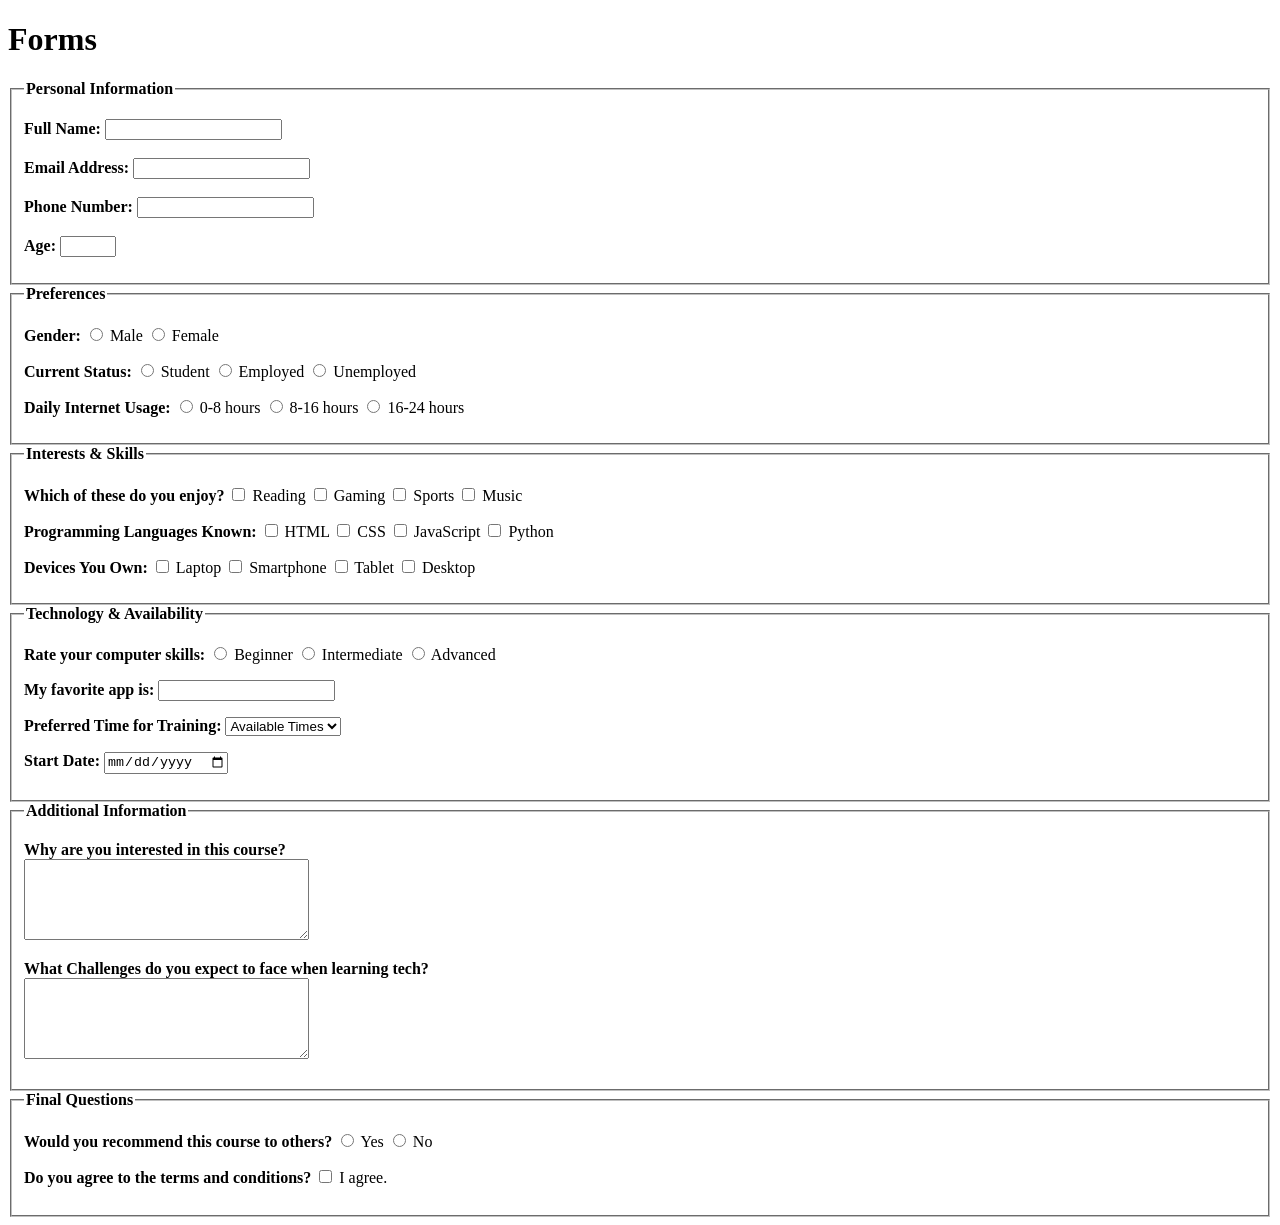
==== forms/index.html @ 73dc94c4 "Add files via upload" ====
<!DOCTYPE html>
<html lang="en">
<head>
    <meta charset="UTF-8">
    <meta name="viewport" content="width=device-width, initial-scale=1.0">
    <title>Forms</title>
    <link rel="stylesheet" href="styles.css">
</head>
<body>
    <h1>Forms</h1>
    <form action="/submit" method="post">
       <fieldset class="Info"> 
        
        <legend> <strong>Personal Information</strong> </legend>

        <p>
            <strong><label for="fname">Full Name:</label></strong>
            <input type="text" name="fname" id="fname" required> <br><br>

            <strong><label for="email">Email Address:</label></strong>
            <input type="email" id="email" name="email" required><br><br>

            <strong><label for="phone">Phone Number:</label></strong>
            <input type="tel" id="phone" name="phone" required> <br><br>

            <strong><label for="age">Age:</label></strong>
            <input type="number" id="age" name="age" min="0" max="120" required> <br>
        </p>

       </fieldset> 

       <fieldset class="Preferences">
        <legend> <strong>Preferences</strong> </legend>

        <p>
            <strong>Gender:</strong>
            <input type="radio" name="gender" id="male" value="male" required>
            <label for="male">Male</label>
            
            <input type="radio" name="gender" id="female" value="female" required>
            <label for="female">Female</label>
            </p>

        <p>
            <strong>Current Status:</strong>
            <input type="radio" name="status" id="Student" value="student" required>
            <label for="Student">Student</label>
            <input type="radio" name="status" id="Employed" value="employed" required>
            <label for="Employed">Employed</label>
            <input type="radio" name="status" id="Unemployed" value="unemployed" required>
            <label for="Unemployed">Unemployed</label>
        </p>

        <p>     
            <strong>Daily Internet Usage:</strong>
            <input type="radio" name="internet_usage" id="Intrernet_usage_1" value="0-8 hours" required>
            <label for="Intrernet_usage_1">0-8 hours</label>
            <input type="radio" name="internet_usage" id="Internet_usage_2" value="8-16 hours" required>
            <label for="Internet_usage_2">8-16 hours</label>
            <input type="radio" name="internet_usage" id="Internet_usage_3" value="16-24 hours" required>
            <label for="Internet_usage_3">16-24 hours</label>
        </p>

       </fieldset>

       <fieldset  class="Interests">
        <legend><strong>Interests & Skills</strong></legend>
        <p>
            <strong>Which of these do you enjoy?</strong>
            <input type="checkbox" name="interests" id="interest1" value="Reading">
            <label for="interest1">Reading</label>
            <input type="checkbox" name="interests" id="interest2" value="Gaming">
            <label for="interest2">Gaming</label>
            <input type="checkbox" name="interests" id="interest3" value="Sports">
            <label for="interest3">Sports</label>
            <input type="checkbox" name="interests" id="interest4" value="Music">
            <label for="interest4">Music</label>
        </p>
        
        <p>
            <strong>Programming Languages Known:</strong>
            <input type="checkbox" name="languages" id="language1" value="HTML">
            <label for="language1">HTML</label>
            <input type="checkbox" name="languages" id="language2" value="CSS">
            <label for="language2">CSS</label>
            <input type="checkbox" name="languages" id="language3" value="JavaScript">
            <label for="language3">JavaScript</label>
            <input type="checkbox" name="languages" id="language4" value="Python">
            <label for="language4">Python</label>
        </p>

        <p>
            <strong>Devices You Own:</strong>
            <input type="checkbox" name="devices" id="device1" value="Laptop">
            <label for="device1">Laptop</label>
            <input type="checkbox" name="devices" id="device2" value="Smartphone">
            <label for="device2">Smartphone</label>
            <input type="checkbox" name="devices" id="device3" value="Tablet">
            <label for="device3">Tablet</label>
            <input type="checkbox" name="devices" id="device4" value="Desktop">
            <label for="device4">Desktop</label>
        </p>
       </fieldset>

       <fieldset  class="Technology">
        <legend><strong>Technology & Availability</strong></legend>
        <p>
            <strong>Rate your computer skills:</strong>
            <input type="radio" name="skills" id="skills1" value="Beginner" required>
            <label for="skills1">Beginner</label>
            <input type="radio" name="skills" id="skills2" value="Intermediate" required>
            <label for="skills2">Intermediate</label>
            <input type="radio" name="skills" id="skills3" value="Advanced" required>
            <label for="skills3">Advanced</label>
        </p>

        <p>
            <label for="fav_app"><strong>My favorite app is:</strong></label>
            <input type="text" name="fav_app" id="fav_app" required>
        </p>

        <p>
            <label for="training_time"><strong>Preferred Time for Training:</strong></label>
            <select name="training_time" id="training-time" required>
                <option value="" disabled selected>Available Times</option>
                <option value="Morning">Morning</option>
                <option value="Afternoon">Afternoon</option>
                <option value="Evening">Evening</option>
            </select>
        </p>
 
        <p>                        
            <label for="start_date"><strong>Start Date:</strong></label>
            <input type="date" name="start_date" id="start_date">
        </p> 
       </fieldset>

       <fieldset class="additional_info">
        <legend><strong>Additional Information</strong></legend>
        <p>
            <label for="interests_info"><strong>Why are you interested in this course?</strong></label> <br>
            <textarea name="interests_info" id="interests_info" rows="5" required cols="33"></textarea>           
        </p>

        <p>
            <label for="challenges"><strong>What Challenges do you expect to face when learning tech?</strong></label> <br>
            <textarea name="challenges" id="challenges" rows="5" required cols="33"></textarea>
        </p>
       </fieldset>


<fieldset>
    <legend><strong>Final Questions</strong></legend>
    <p>
        <strong>Would you recommend this course to others?</strong>
        <input type="radio" name="recommend" id="yes" value="yes" required>
        <label for="yes">Yes</label>
        <input type="radio" name="recommend" id="no" value="no">
        <label for="no">No</label>
    </p>

    <strong>Do you agree to the terms and conditions?</strong>
    <input type="checkbox" name="terms" id="terms" value="agree" required>
    <label for="terms">I agree.</label> <br><br>

</fieldset>

    </form>
</body>
</html>
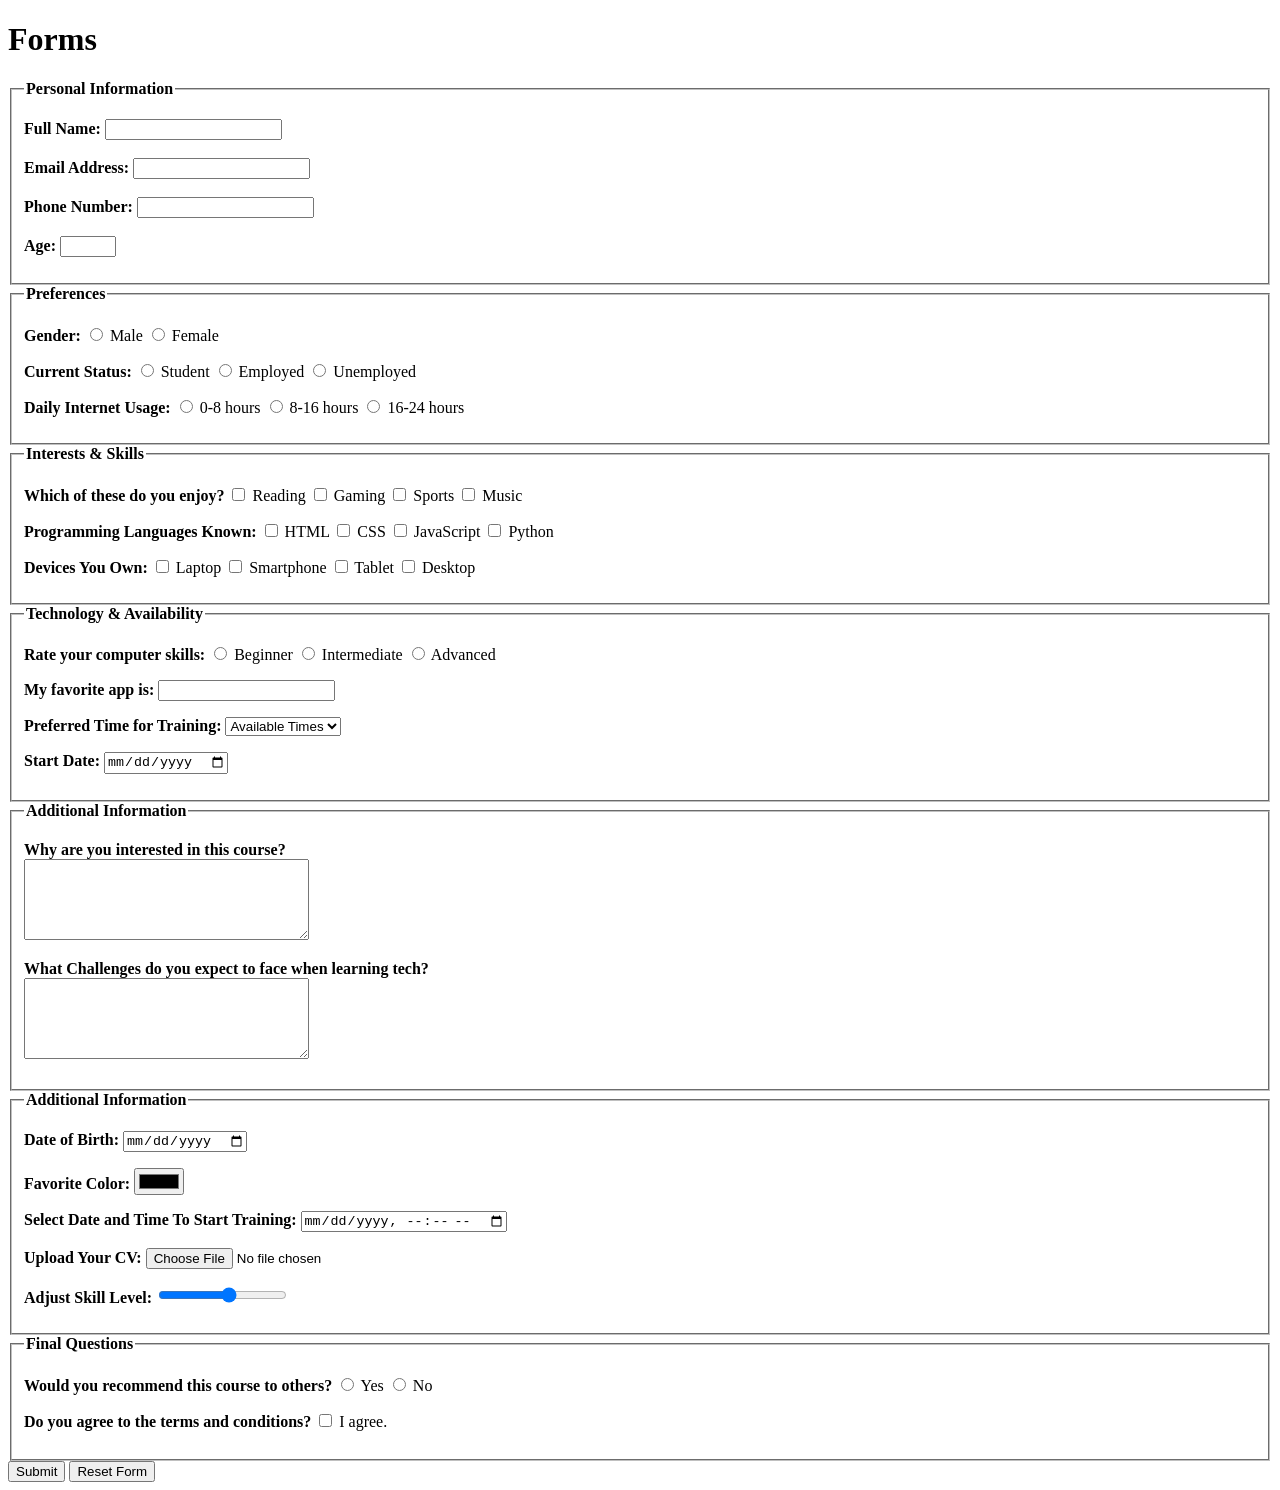
==== commit 05c55b2e: "Enhance form with additional user input fields Added additional fields for user information and pref" ====
--- a/forms/index.html
+++ b/forms/index.html
@@ -4,7 +4,7 @@
     <meta charset="UTF-8">
     <meta name="viewport" content="width=device-width, initial-scale=1.0">
     <title>Forms</title>
-    <link rel="stylesheet" href="styles.css">
+    <link rel="stylesheet" href="styles.css"> 
 </head>
 <body>
     <h1>Forms</h1>
@@ -148,23 +148,57 @@
         </p>
        </fieldset>
 
-
-<fieldset>
-    <legend><strong>Final Questions</strong></legend>
-    <p>
-        <strong>Would you recommend this course to others?</strong>
-        <input type="radio" name="recommend" id="yes" value="yes" required>
-        <label for="yes">Yes</label>
-        <input type="radio" name="recommend" id="no" value="no">
-        <label for="no">No</label>
-    </p>
-
-    <strong>Do you agree to the terms and conditions?</strong>
-    <input type="checkbox" name="terms" id="terms" value="agree" required>
-    <label for="terms">I agree.</label> <br><br>
-
-</fieldset>
+        <fieldset>
+            <legend><strong>Additional Information</strong></legend>
+            <p>
+                <label for="date_of_birth"><strong>Date of Birth:</strong></label>
+                <input type="date" name="date_of_birth" id="date_of_birth" required> 
+            </p>
+
+            <p>
+                <label for="fav_color"><strong>Favorite Color:</strong></label>
+                <input type="color" name="fav_color" id="fav_color" required>
+            </p>
+
+            <p>
+                <label for="start_training"><strong>Select Date and Time To Start Training:</strong></label>
+                <input type="datetime-local" name="start_training" id="start_training" required>
+            </p>
+
+            <p>
+                <label for="CV"><strong>Upload Your CV:</strong></label>
+                <input type="file" name="CV" id="CV" required>
+            </p>
+
+            <p>
+                <label for="skill_level"><strong>Adjust Skill Level:</strong></label>
+                <input type="range" name="skill_level" id="skill_level" min="1" max="10" required>
+            </p>
+
+        </fieldset>
+
+
+        <fieldset>
+            <legend><strong>Final Questions</strong></legend>
+            <p>
+                <strong>Would you recommend this course to others?</strong>
+                <input type="radio" name="recommend" id="yes" value="yes" required>
+                <label for="yes">Yes</label>
+                <input type="radio" name="recommend" id="no" value="no">
+                <label for="no">No</label>
+            </p>
+
+            <strong>Do you agree to the terms and conditions?</strong>
+            <input type="checkbox" name="terms" id="terms" value="agree" required>
+            <label for="terms">I agree.</label> <br><br>
+        </fieldset>        
+
+        <div class="btn-group">
+            <input class="submit" type="submit" value="Submit">
+            <input class="reset" type="reset" value="Reset Form">
+        </div>
+        
 
     </form>
 </body>
-</html>+</html>
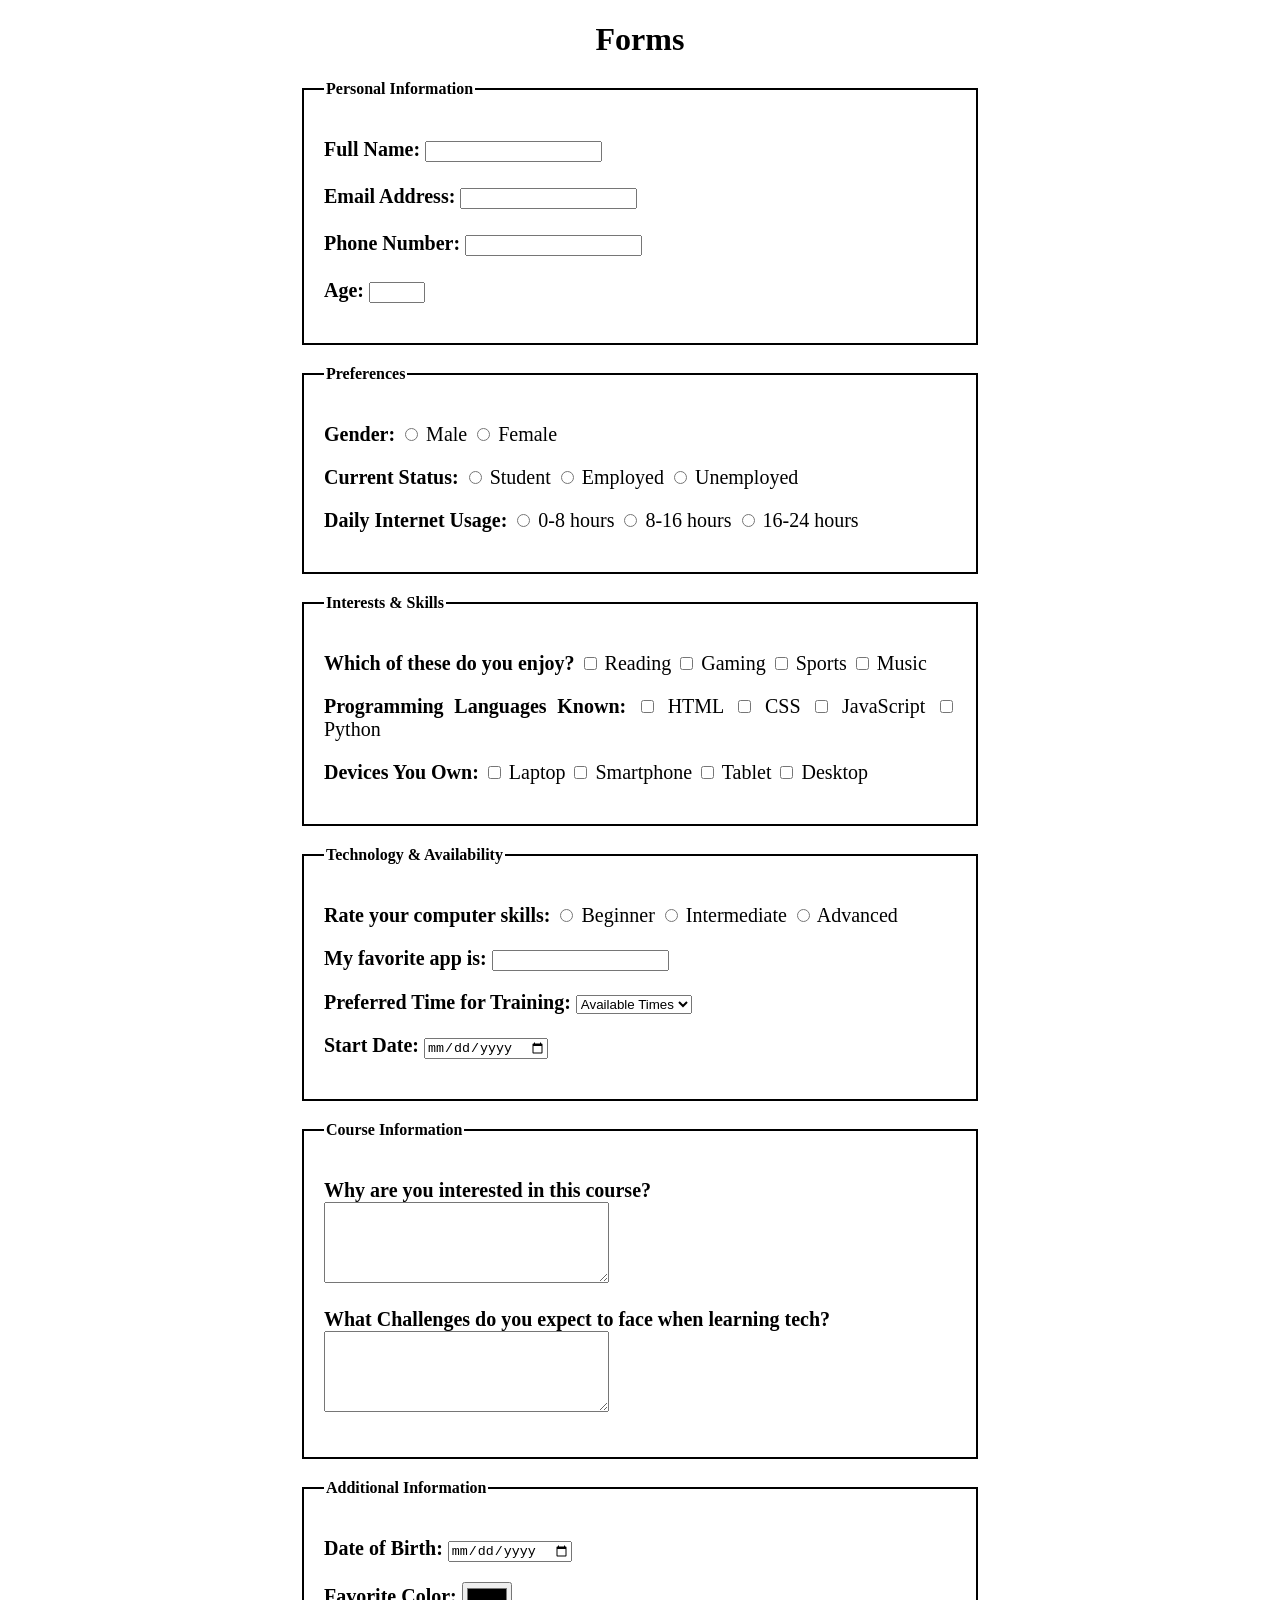
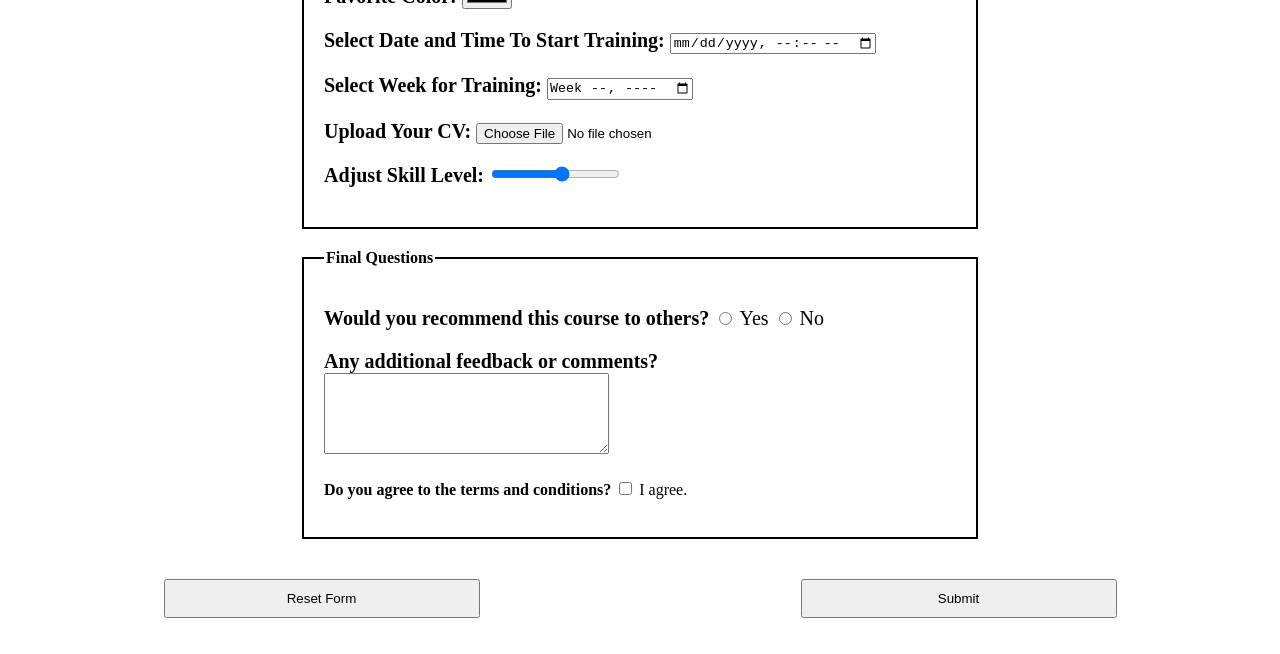
==== commit b4fd7c43: "Refactor form with additional fields and structure Updated form structure and added new fields for c" ====
--- a/forms/index.html
+++ b/forms/index.html
@@ -8,8 +8,8 @@
 </head>
 <body>
     <h1>Forms</h1>
-    <form action="/submit" method="post">
-       <fieldset class="Info"> 
+    <form action="/submit" method="post" autocomplete="on">
+       <fieldset class="info"> 
         
         <legend> <strong>Personal Information</strong> </legend>
 
@@ -135,8 +135,8 @@
         </p> 
        </fieldset>
 
-       <fieldset class="additional_info">
-        <legend><strong>Additional Information</strong></legend>
+       <fieldset class="course_info">
+        <legend><strong>Course Information</strong></legend>
         <p>
             <label for="interests_info"><strong>Why are you interested in this course?</strong></label> <br>
             <textarea name="interests_info" id="interests_info" rows="5" required cols="33"></textarea>           
@@ -148,7 +148,7 @@
         </p>
        </fieldset>
 
-        <fieldset>
+        <fieldset class="additional_information">
             <legend><strong>Additional Information</strong></legend>
             <p>
                 <label for="date_of_birth"><strong>Date of Birth:</strong></label>
@@ -163,6 +163,11 @@
             <p>
                 <label for="start_training"><strong>Select Date and Time To Start Training:</strong></label>
                 <input type="datetime-local" name="start_training" id="start_training" required>
+            </p>
+            
+            <p>
+                <label for="training_week"><strong>Select Week for Training:</strong></label>
+                <input type="week" name="training_week" id="training_week">
             </p>
 
             <p>
@@ -188,14 +193,19 @@
                 <label for="no">No</label>
             </p>
 
+             <p>
+                 <label for="feedback"><strong>Any additional feedback or comments?</strong></label> <br>
+                 <textarea name="feedback" id="feedback" rows="5" cols="33"></textarea>
+             </p>
+
             <strong>Do you agree to the terms and conditions?</strong>
             <input type="checkbox" name="terms" id="terms" value="agree" required>
             <label for="terms">I agree.</label> <br><br>
         </fieldset>        
 
         <div class="btn-group">
+            <input class="reset" type="reset" value="Reset Form">
             <input class="submit" type="submit" value="Submit">
-            <input class="reset" type="reset" value="Reset Form">
         </div>
         
 
--- a/forms/styles.css
+++ b/forms/styles.css
@@ -0,0 +1,43 @@
+h1{
+    text-align: center;
+}
+
+p{
+    font-size: 20px;
+    text-align: justify;
+}
+
+fieldset{
+    margin-left: auto;
+    margin-right: auto;
+    margin-top: 20px;
+    padding: 20px;
+    border: 2px solid black;
+    width: 50%;
+}
+
+.submit{
+    display: flex;
+    margin: 20px auto;
+    padding: 10px;
+    width: 25%;
+}
+
+.reset{
+    display: flex;
+    margin: 20px auto;
+    padding: 10px;
+    width: 25%;
+}
+
+.btn-group{
+    display: flex;
+    justify-content: center;
+    gap: 10px;
+    margin: 20px auto;
+}
+
+.submit, .reset {
+  padding: 10px;
+  width: 25%;
+}
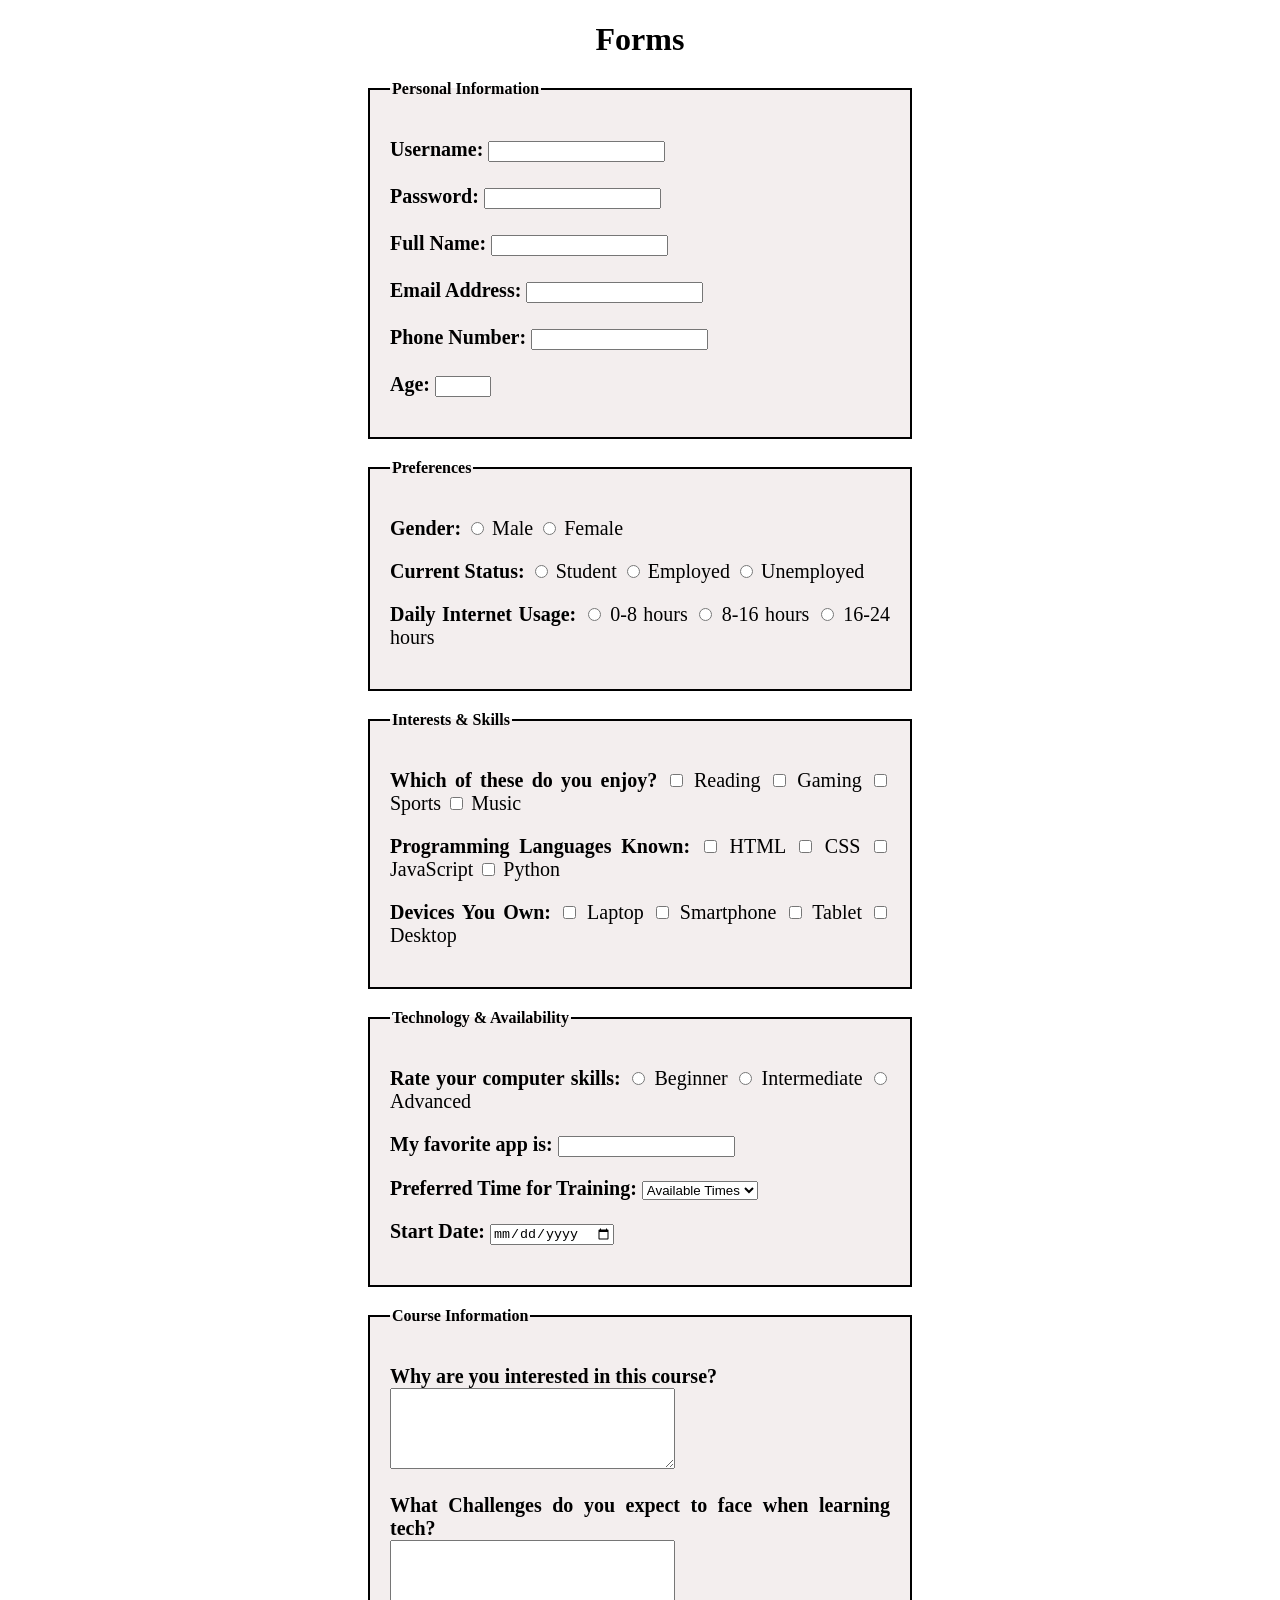
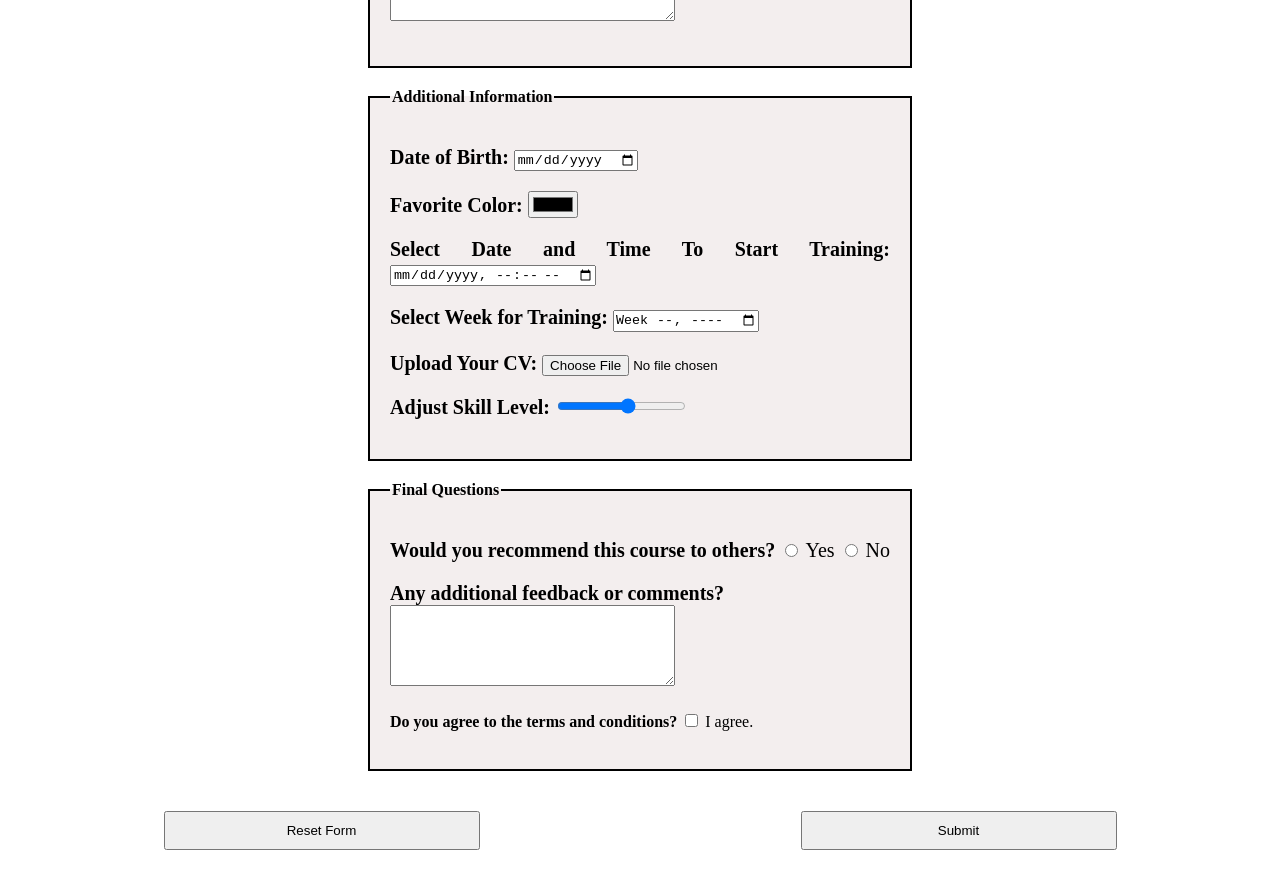
==== commit c9ddf54f: "Update form structure and added username/password fields" ====
--- a/forms/index.html
+++ b/forms/index.html
@@ -14,6 +14,12 @@
         <legend> <strong>Personal Information</strong> </legend>
 
         <p>
+            <label for="username"><strong>Username:</strong></label>
+            <input type="text" name="username" id="username" required> <br><br>
+
+            <label for="password"><strong>Password:</strong></label>
+            <input type="password" name="password" id="password" required> <br><br>
+            
             <strong><label for="fname">Full Name:</label></strong>
             <input type="text" name="fname" id="fname" required> <br><br>
 
@@ -24,7 +30,7 @@
             <input type="tel" id="phone" name="phone" required> <br><br>
 
             <strong><label for="age">Age:</label></strong>
-            <input type="number" id="age" name="age" min="0" max="120" required> <br>
+            <input type="number" id="age" name="age" min="0" max="120" required> 
         </p>
 
        </fieldset> 
--- a/forms/styles.css
+++ b/forms/styles.css
@@ -1,5 +1,6 @@
 h1{
     text-align: center;
+    font-family: "Georgia", serif;
 }
 
 p{
@@ -13,7 +14,9 @@
     margin-top: 20px;
     padding: 20px;
     border: 2px solid black;
-    width: 50%;
+    width: 500px;
+    background-color: rgb(243, 238, 238);
+    text-align: left;
 }
 
 .submit{
@@ -41,3 +44,7 @@
   padding: 10px;
   width: 25%;
 }
+
+
+
+
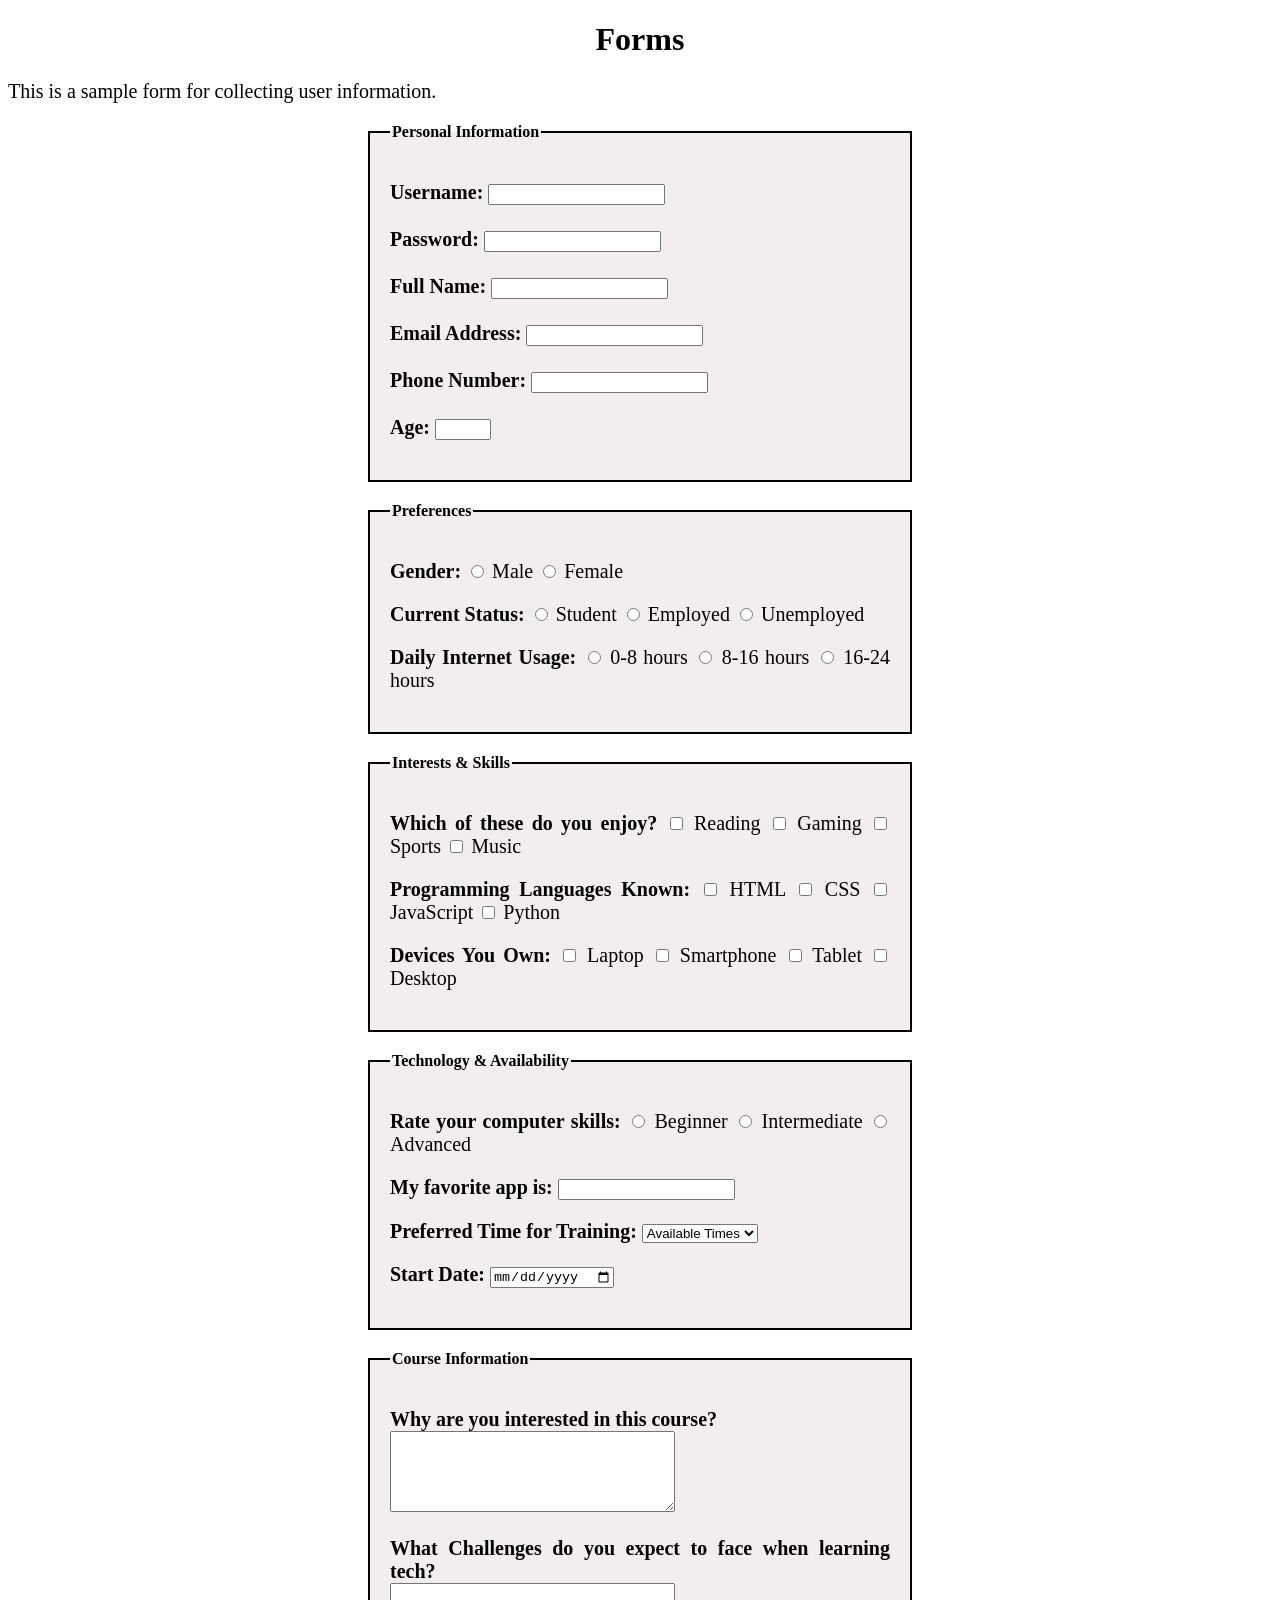
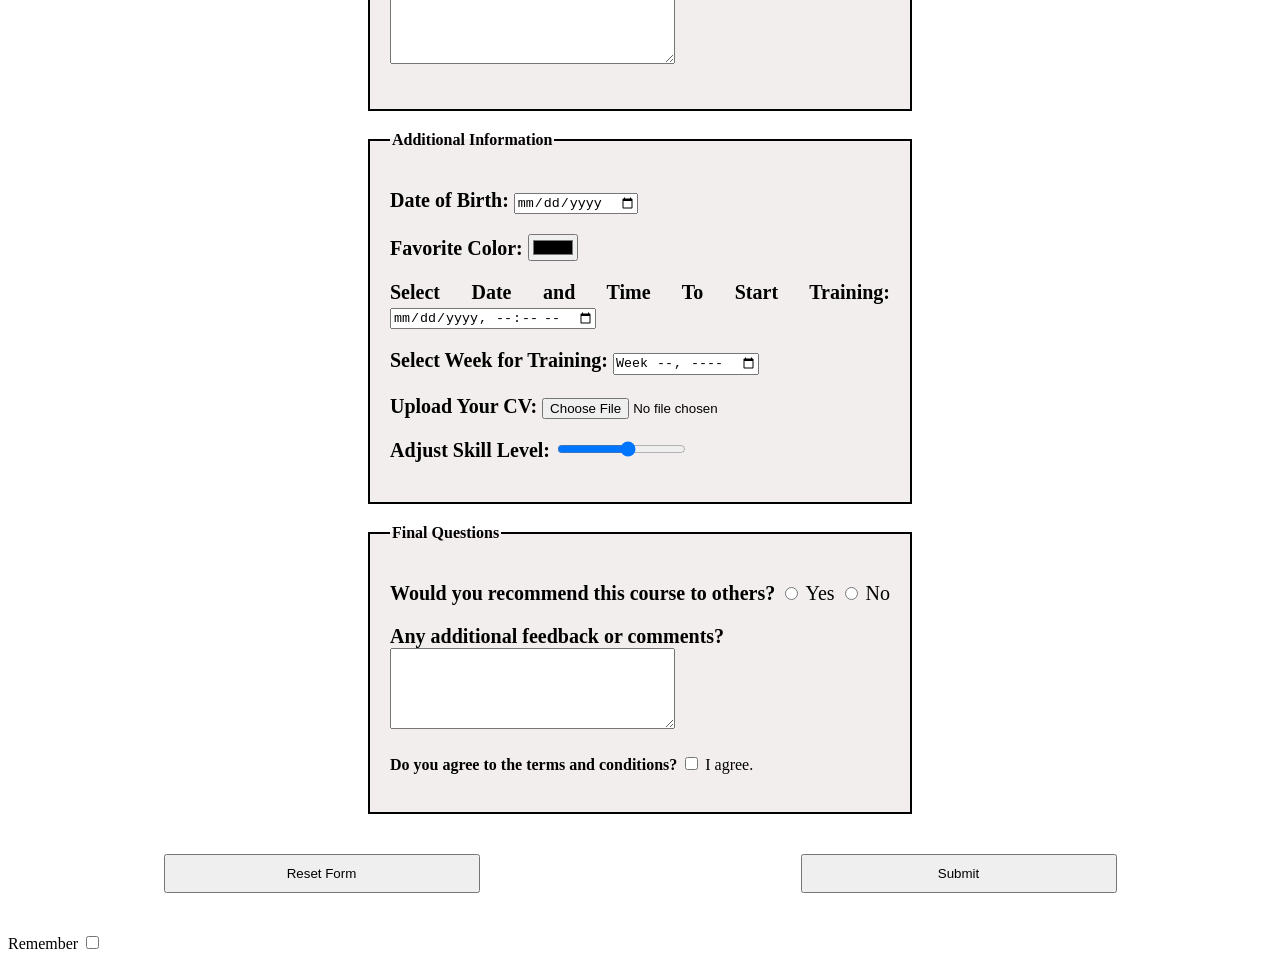
==== commit 555a319c: "Add introductory paragraph to forms page Added a paragraph to provide context for the form." ====
--- a/forms/index.html
+++ b/forms/index.html
@@ -7,7 +7,10 @@
     <link rel="stylesheet" href="styles.css"> 
 </head>
 <body>
+
     <h1>Forms</h1>
+    <p class="form-info">This is a sample form for collecting user information.</p>
+
     <form action="/submit" method="post" autocomplete="on">
        <fieldset class="info"> 
         
@@ -213,7 +216,11 @@
             <input class="reset" type="reset" value="Reset Form">
             <input class="submit" type="submit" value="Submit">
         </div>
-        
+
+        <div class="remember">
+        <label for="remember">Remember</label>
+        <input type="checkbox" id="remember" name="remember"> <br><br>
+        </div>
 
     </form>
 </body>
